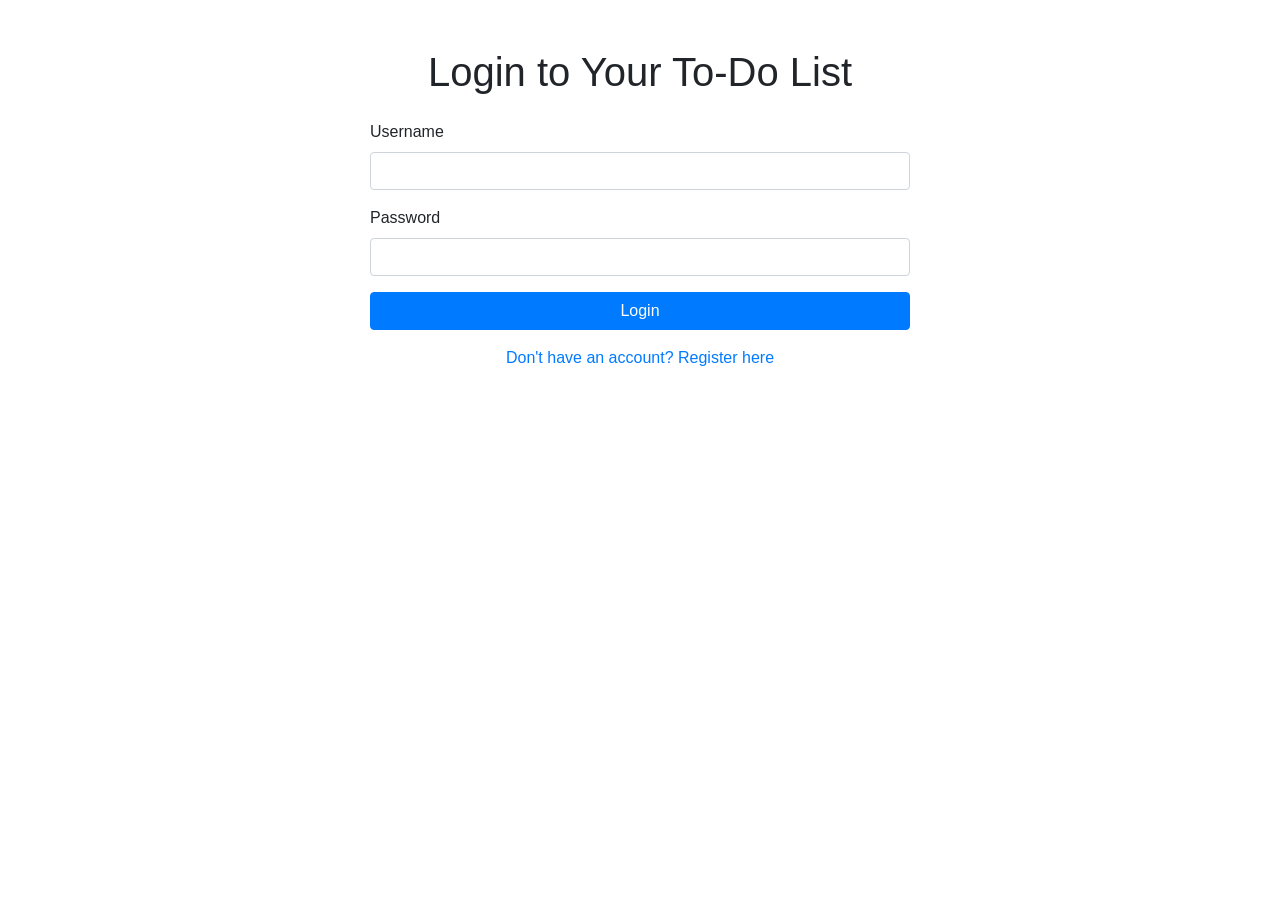
==== login.html @ b9dce9d7 "added register" ====
<!DOCTYPE html>
<html lang="en">
<head>
    <meta charset="UTF-8">
    <meta name="viewport" content="width=device-width, initial-scale=1, shrink-to-fit=no">
    <title>Login - To-Do List</title>
    <link href="https://maxcdn.bootstrapcdn.com/bootstrap/4.5.2/css/bootstrap.min.css" rel="stylesheet">
</head>
<body>
    <div class="container mt-5">
        <h1 class="text-center">Login to Your To-Do List</h1>
        <div class="row justify-content-center mt-4">
            <div class="col-md-6">
                <form id="login-form" action="login.php" method="POST">
                    <div class="form-group">
                        <label for="username">Username</label>
                        <input type="text" class="form-control" id="username" name="username" required>
                    </div>
                    <div class="form-group">
                        <label for="password">Password</label>
                        <input type="password" class="form-control" id="password" name="password" required>
                    </div>
                    <button type="submit" class="btn btn-primary btn-block">Login</button>
                </form>
                <div class="text-center mt-3">
                    <a href="register.html">Don't have an account? Register here</a>
                </div>
            </div>
        </div>
    </div>

    <script src="https://code.jquery.com/jquery-3.5.1.slim.min.js"></script>
    <script src="https://cdn.jsdelivr.net/npm/@popperjs/core@2.9.3/dist/umd/popper.min.js"></script>
    <script src="https://stackpath.bootstrapcdn.com/bootstrap/4.5.2/js/bootstrap.min.js"></script>
</body>
</html>
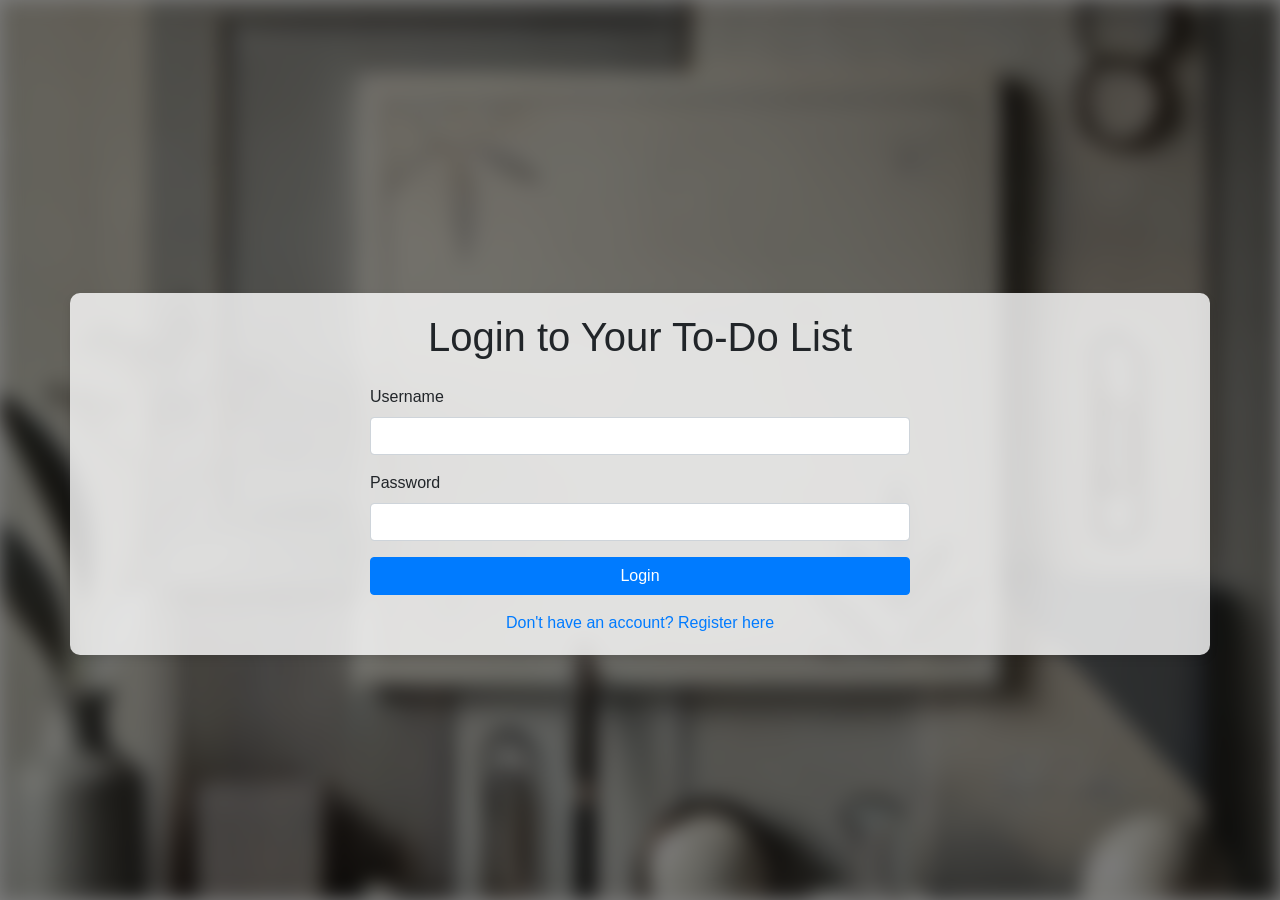
==== commit 44e8ddb9: "blur bg" ====
--- a/login.html
+++ b/login.html
@@ -4,6 +4,7 @@
     <meta charset="UTF-8">
     <meta name="viewport" content="width=device-width, initial-scale=1, shrink-to-fit=no">
     <title>Login - To-Do List</title>
+    <link href = '/assets/css/styles.css' rel="stylesheet">
     <link href="https://maxcdn.bootstrapcdn.com/bootstrap/4.5.2/css/bootstrap.min.css" rel="stylesheet">
 </head>
 <body>
--- a/assets/css/styles.css
+++ b/assets/css/styles.css
@@ -0,0 +1,46 @@
+html {
+    line-height: 1.15; /* 1 */
+    -webkit-text-size-adjust: 100%; /* 2 */
+}
+body {
+    margin: 0;
+    position: relative;
+    height: 100vh;
+    display: flex;
+    align-items: center;
+    justify-content: center;
+}
+
+body::before {
+    content: "";
+    position: absolute;
+    top: 0;
+    left: 0;
+    width: 100%;
+    height: 100%;
+    background-image: url('/pics/bg/bg_login_reg.webp');
+    background-size: cover;
+    background-position: center;
+    filter: blur(10px);
+    z-index: -1;
+}
+
+body::after {
+    content: "";
+    position: absolute;
+    top: 0;
+    left: 0;
+    width: 100%;
+    height: 100%;
+    background: rgba(0, 0, 0, 0.5); /* Dark overlay */
+    z-index: -1;
+}
+
+.container {
+    position: relative;
+    z-index: 1;
+    background: rgba(255, 255, 255, 0.8); /* Semi-transparent background for form */
+    padding: 20px;
+    border-radius: 10px;
+    box-shadow: 0 4px 8px rgba(0, 0, 0, 0.1);
+}
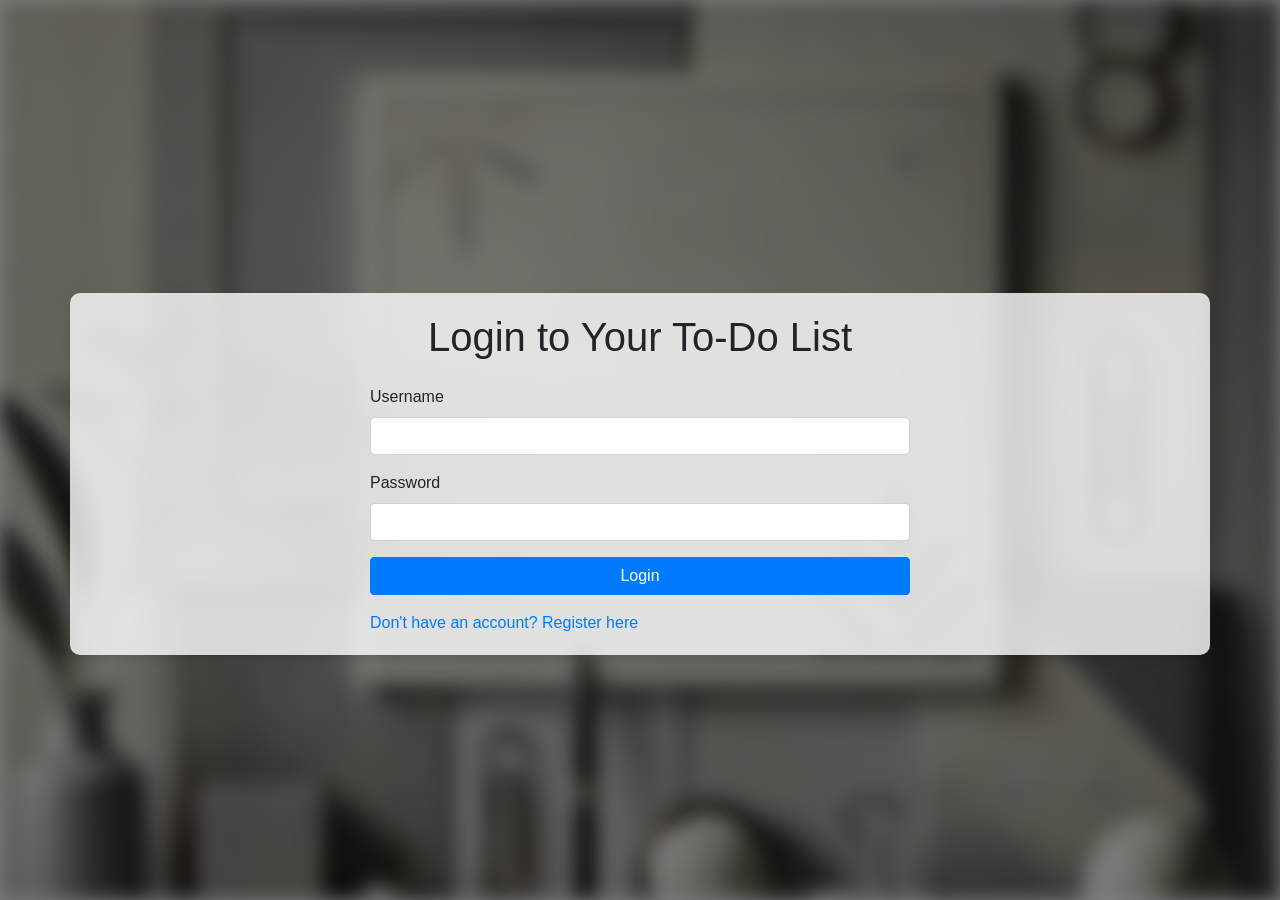
==== commit 976494c4: "register.html" ====
--- a/login.html
+++ b/login.html
@@ -12,7 +12,7 @@
         <h1 class="text-center">Login to Your To-Do List</h1>
         <div class="row justify-content-center mt-4">
             <div class="col-md-6">
-                <form id="login-form" action="login.php" method="POST">
+                <form id="login-form" action="index.php" method="POST">
                     <div class="form-group">
                         <label for="username">Username</label>
                         <input type="text" class="form-control" id="username" name="username" required>
@@ -24,10 +24,10 @@
                     <button type="submit" class="btn btn-primary btn-block">Login</button>
                 </form>
                 <div class="text-center mt-3">
-                    <a href="register.html">Don't have an account? Register here</a>
+              
+        </div>      <a href="register.html">Don't have an account? Register here</a>
                 </div>
             </div>
-        </div>
     </div>
 
     <script src="https://code.jquery.com/jquery-3.5.1.slim.min.js"></script>
